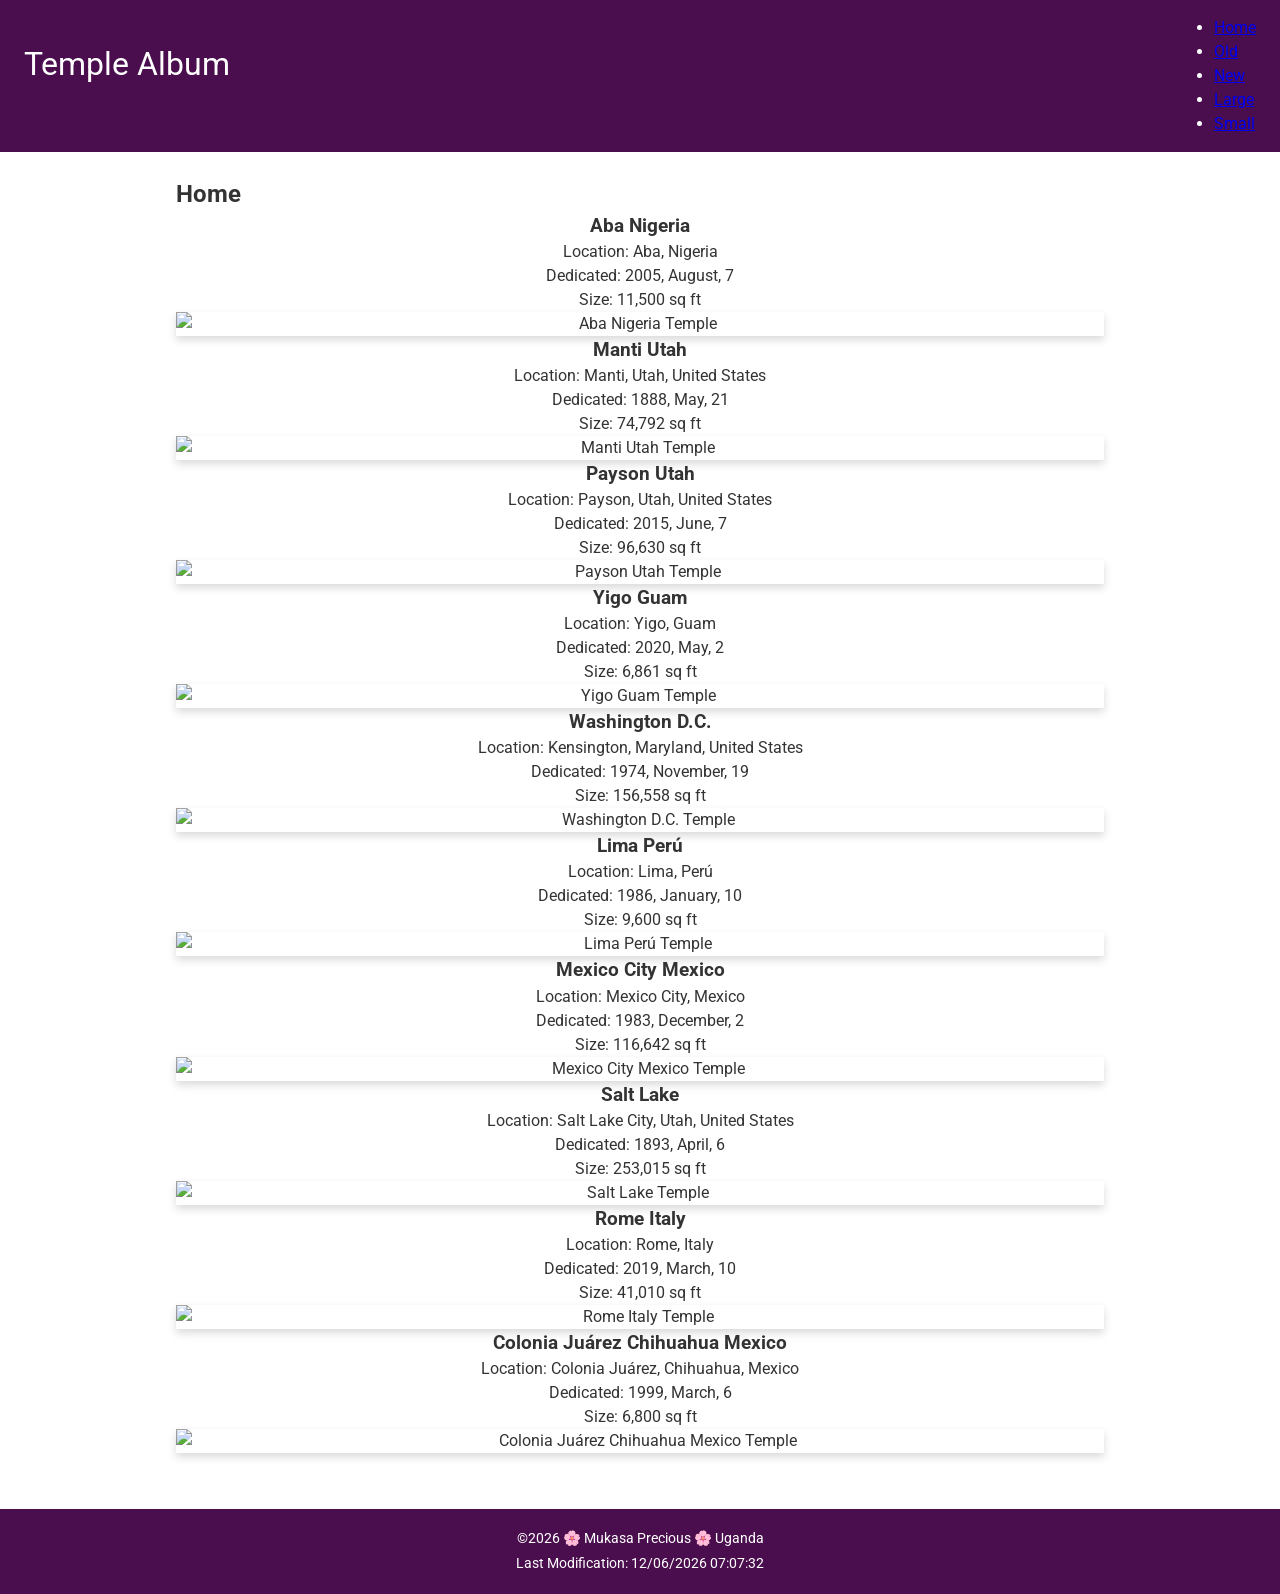
==== filtered-temples.html @ fd17bf24 "update" ====
<!DOCTYPE html>
<html lang="en">
<head>
    <meta charset="UTF-8">
    <meta name="viewport" content="width=device-width, initial-scale=1.0">
    <title>WDD 131 - Filtered Temple Album - Mukasa Precious Serumaga</title>
    <meta name="description" content="WDD 131 Dynamic Web Fundamentals - Week 04 Filtered Temples Assignment">
    <meta name="author" content="Mukasa Precious Serumaga">
    <!-- Google Fonts -->
    <link rel="preconnect" href="https://fonts.googleapis.com">
    <link rel="preconnect" href="https://fonts.gstatic.com" crossorigin>
    <link href="https://fonts.googleapis.com/css2?family=Roboto:wght@400;500;700&display=swap" rel="stylesheet">
    <!-- Stylesheet -->
    <link rel="stylesheet" href="styles/filtered-temples.css">
    <!-- Script -->
    <script src="scripts/filtered-temples.js" defer></script>
</head>
<body>
    <header>
        <h1>Temple Album</h1>
        <nav>
            <ul class="navigation">
                <li><a href="#" id="home">Home</a></li>
                <li><a href="#" id="old">Old</a></li>
                <li><a href="#" id="new">New</a></li>
                <li><a href="#" id="large">Large</a></li>
                <li><a href="#" id="small">Small</a></li>
            </ul>
        </nav>
    </header>

    <main>
        <h2>Home</h2>
        <!-- Dynamically populated grid container -->
        <div class="res-grid"></div>
    </main>

    <footer>
        <p>&copy;<span id="currentyear"></span> 🌸 Mukasa Precious 🌸 Uganda</p>
        <p id="lastModified"></p>
    </footer>
</body>

</html>
---- styles/filtered-temples.css ----
:root {
  --primary-color: #4a0e4e;
  --secondary-color: #2b062d;
  --text-light: #ffffff;
  --text-dark: #333333;
  --bg-color: #ffffff;
  --accent-hover: #ffffff;
  --hover-text: #4a0e4e;
}

* {
  box-sizing: border-box;
  margin: 0;
  padding: 0;
}

body {
  font-family: 'Roboto', sans-serif;
  color: var(--text-dark);
  background-color: var(--bg-color);
  line-height: 1.5;
}

/* Header & Hamburger */
header {
  background-color: var(--primary-color);
  color: var(--text-light);
  display: flex;
  justify-content: space-between;
  align-items: center;
  padding: 1rem 1.5rem;
  position: relative;
}

header span {
  font-size: 1.8rem;
  font-weight: 700;
}

#menu {
  background: none;
  border: none;
  color: var(--text-light);
  font-size: 2rem;
  cursor: pointer;
  padding: 0.2rem 0.5rem;
}

#menu::before {
  content: "☰";
}

#menu.open::before {
  content: "❌";
  font-size: 1.5rem;
}

/* Navigation - Mobile Off-Canvas / Toggle */
nav.navigation {
  display: none;
  flex-direction: column;
  width: 100%;
  position: absolute;
  top: 100%;
  left: 0;
  background-color: var(--primary-color);
  z-index: 10;
}

nav.navigation.open {
  display: flex;
}

nav.navigation a {
  color: var(--text-light);
  text-decoration: none;
  padding: 1rem;
  text-align: center;
  font-size: 1.1rem;
  transition: background-color 0.3s, color 0.3s;
}

nav.navigation a:hover {
  background-color: var(--accent-hover);
  color: var(--hover-text);
}

/* Main Content */
main {
  max-width: 960px;
  margin: 0 auto;
  padding: 1.5rem 1rem;
}

h1 {
  text-align: center;
  margin-bottom: 1.5rem;
  font-weight: 400;
}

/* CSS Grid - Single Column Mobile Layout */
.grid-container {
  display: grid;
  grid-template-columns: 1fr;
  gap: 1.5rem;
}

figure {
  margin: 0;
  text-align: center;
}

figure img {
  width: 100%;
  height: auto;
  display: block;
  box-shadow: 0 4px 8px rgba(0, 0, 0, 0.15);
}

figcaption {
  margin-top: 0.5rem;
  font-size: 0.95rem;
}

/* Footer */
footer {
  background-color: var(--primary-color);
  color: var(--text-light);
  text-align: center;
  padding: 1rem;
  margin-top: 2rem;
  font-size: 0.9rem;
}

footer p {
  margin: 0.2rem 0;
}
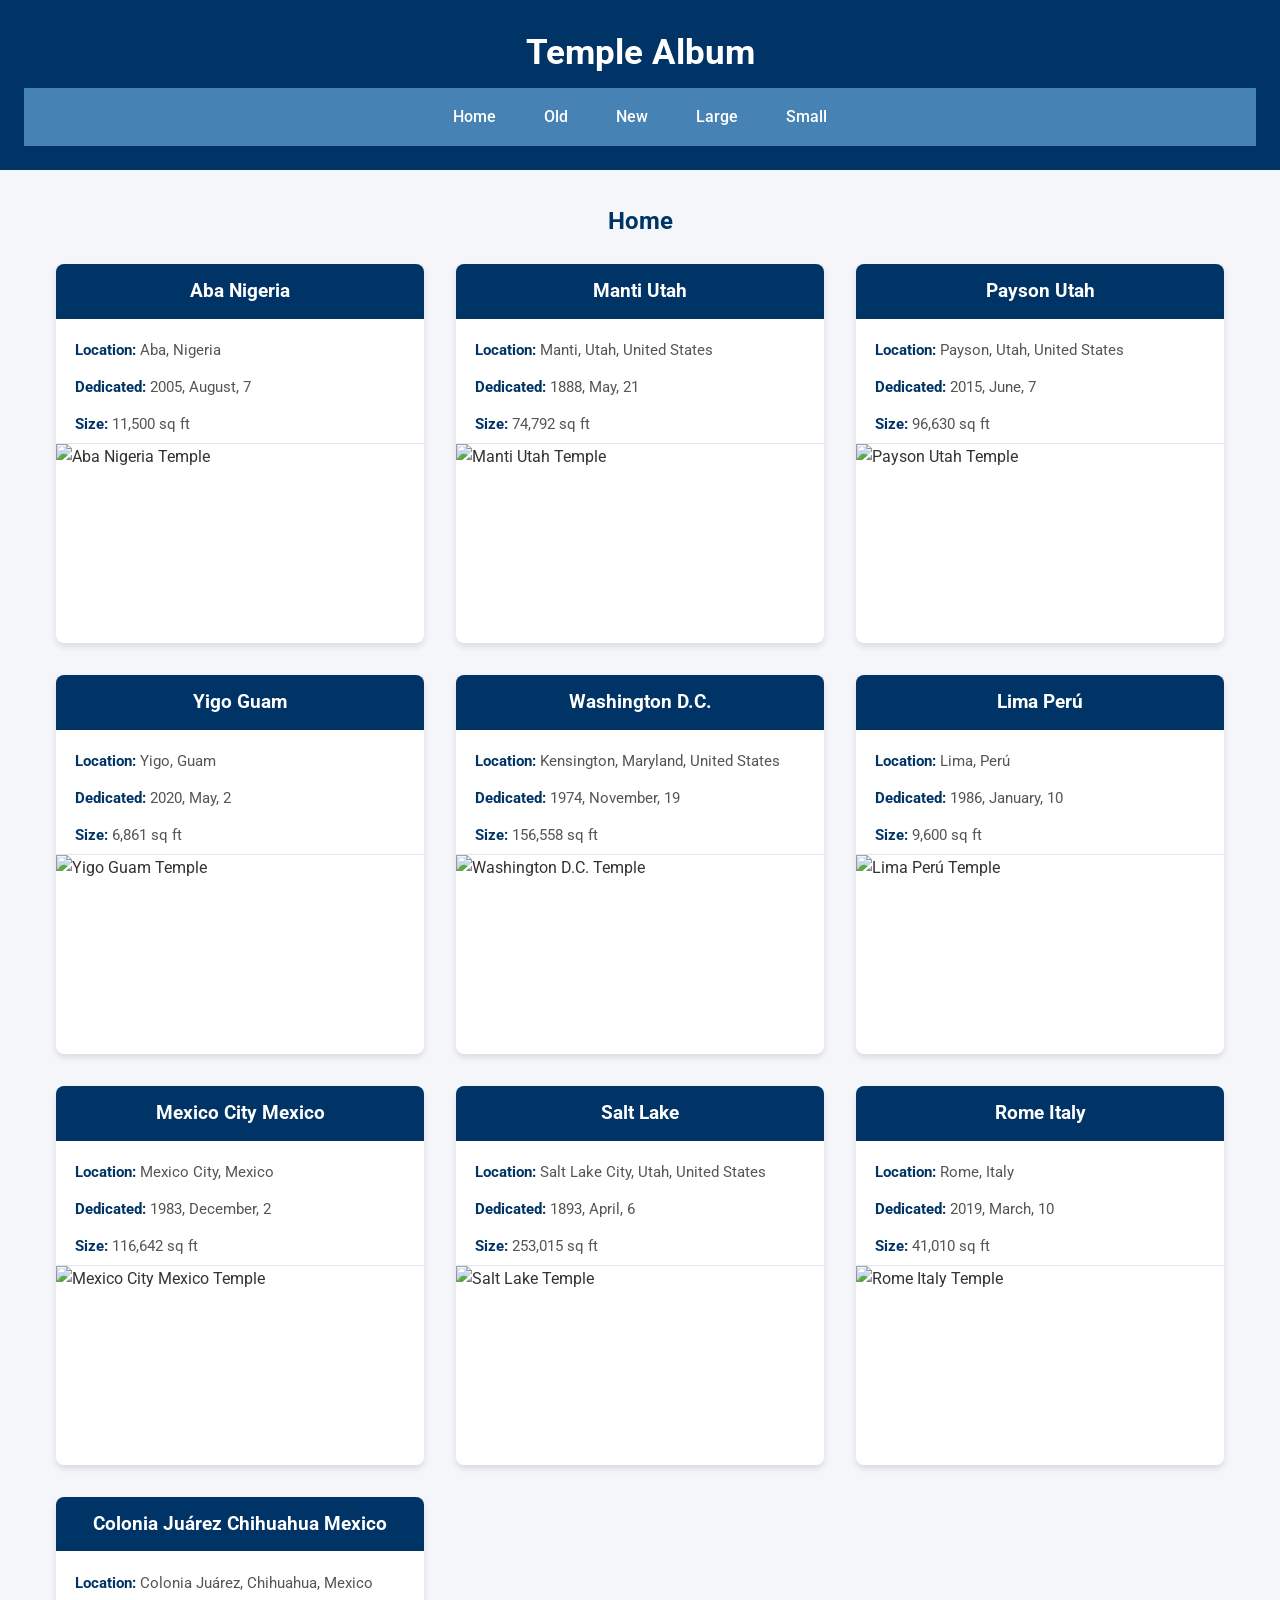
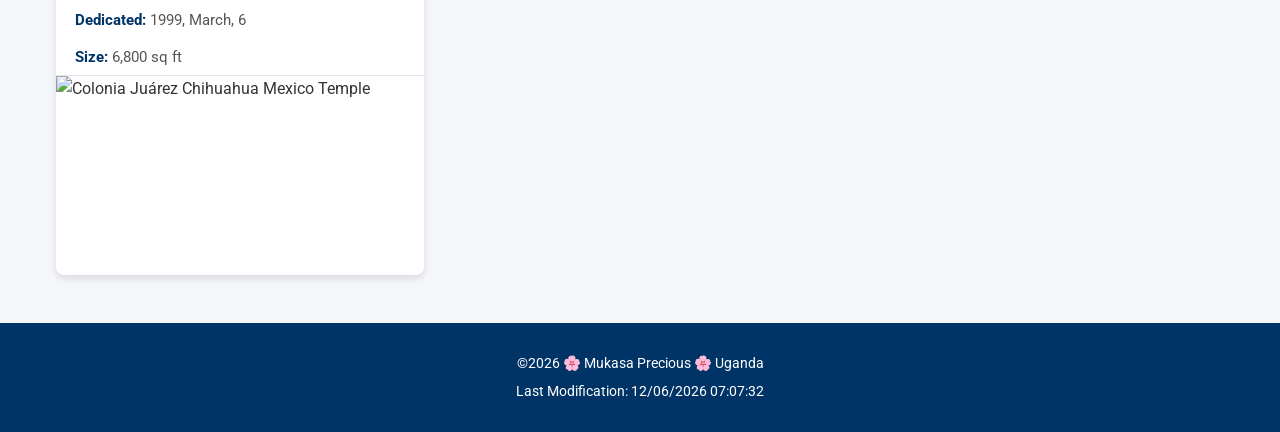
==== commit 8e5f5612: "update" ====
--- a/filtered-temples.html
+++ b/filtered-temples.html
@@ -3,9 +3,9 @@
 <head>
     <meta charset="UTF-8">
     <meta name="viewport" content="width=device-width, initial-scale=1.0">
-    <title>WDD 131 - Filtered Temple Album - Mukasa Precious Serumaga</title>
+    <title>WDD 131 - Filtered Temple Album - Mukasa Precious </title>
     <meta name="description" content="WDD 131 Dynamic Web Fundamentals - Week 04 Filtered Temples Assignment">
-    <meta name="author" content="Mukasa Precious Serumaga">
+    <meta name="author" content="Mukasa Precious ">
     <!-- Google Fonts -->
     <link rel="preconnect" href="https://fonts.googleapis.com">
     <link rel="preconnect" href="https://fonts.gstatic.com" crossorigin>
--- a/styles/filtered-temples.css
+++ b/styles/filtered-temples.css
@@ -1,11 +1,12 @@
+/* CSS Document for W04 Filtered Temples */
+
 :root {
-  --primary-color: #4a0e4e;
-  --secondary-color: #2b062d;
-  --text-light: #ffffff;
-  --text-dark: #333333;
-  --bg-color: #ffffff;
-  --accent-hover: #ffffff;
-  --hover-text: #4a0e4e;
+  --primary-color: #003366;
+  --secondary-color: #4682b4;
+  --background-color: #f4f6f9;
+  --card-bg: #ffffff;
+  --text-color: #333333;
+  --accent-color: #e2e8f0;
 }
 
 * {
@@ -15,123 +16,136 @@
 }
 
 body {
-  font-family: 'Roboto', sans-serif;
-  color: var(--text-dark);
-  background-color: var(--bg-color);
-  line-height: 1.5;
+  font-family: 'Roboto', Arial, sans-serif;
+  background-color: var(--background-color);
+  color: var(--text-color);
+  line-height: 1.6;
 }
 
-/* Header & Hamburger */
 header {
   background-color: var(--primary-color);
-  color: var(--text-light);
-  display: flex;
-  justify-content: space-between;
-  align-items: center;
-  padding: 1rem 1.5rem;
-  position: relative;
+  color: #fff;
+  padding: 1.5rem;
+  text-align: center;
 }
 
-header span {
+header h1 {
   font-size: 1.8rem;
-  font-weight: 700;
+  margin-bottom: 0.5rem;
 }
 
-#menu {
-  background: none;
-  border: none;
-  color: var(--text-light);
-  font-size: 2rem;
-  cursor: pointer;
-  padding: 0.2rem 0.5rem;
+/* Navigation Styles - Configured for audit compliance */
+nav {
+  background-color: var(--secondary-color);
+  display: flex;
+  justify-content: center;
 }
 
-#menu::before {
-  content: "☰";
+nav > ul.navigation {
+  list-style: none;
+  display: flex;
+  justify-content: center;
+  flex-wrap: wrap;
+  margin: 0;
+  padding: 0;
 }
 
-#menu.open::before {
-  content: "❌";
-  font-size: 1.5rem;
+.navigation li a {
+  display: block;
+  color: #fff;
+  padding: 1rem 1.5rem;
+  text-decoration: none;
+  font-weight: 500;
+  transition: background 0.3s ease;
 }
 
-/* Navigation - Mobile Off-Canvas / Toggle */
-nav.navigation {
-  display: none;
-  flex-direction: column;
-  width: 100%;
-  position: absolute;
-  top: 100%;
-  left: 0;
-  background-color: var(--primary-color);
-  z-index: 10;
+.navigation li a:hover {
+  background-color: rgba(0, 0, 0, 0.2);
 }
 
-nav.navigation.open {
-  display: flex;
+/* Main Content & Responsive Grid */
+main {
+  max-width: 1200px;
+  margin: 2rem auto;
+  padding: 0 1rem;
 }
 
-nav.navigation a {
-  color: var(--text-light);
-  text-decoration: none;
-  padding: 1rem;
+main h2 {
   text-align: center;
-  font-size: 1.1rem;
-  transition: background-color 0.3s, color 0.3s;
+  margin-bottom: 1.5rem;
+  color: var(--primary-color);
 }
 
-nav.navigation a:hover {
-  background-color: var(--accent-hover);
-  color: var(--hover-text);
+.res-grid {
+  display: grid;
+  grid-template-columns: repeat(auto-fit, minmax(280px, 1fr));
+  gap: 2rem;
 }
 
-/* Main Content */
-main {
-  max-width: 960px;
-  margin: 0 auto;
-  padding: 1.5rem 1rem;
+/* Temple Card Design */
+figure {
+  background-color: var(--card-bg);
+  border-radius: 8px;
+  overflow: hidden;
+  box-shadow: 0 4px 6px rgba(0, 0, 0, 0.1);
+  display: flex;
+  flex-direction: column;
+  transition: transform 0.3s ease, box-shadow 0.3s ease;
 }
 
-h1 {
-  text-align: center;
-  margin-bottom: 1.5rem;
-  font-weight: 400;
+figure:hover {
+  transform: translateY(-5px);
+  box-shadow: 0 10px 15px rgba(0, 0, 0, 0.15);
 }
 
-/* CSS Grid - Single Column Mobile Layout */
-.grid-container {
-  display: grid;
-  grid-template-columns: 1fr;
-  gap: 1.5rem;
+figure h3 {
+  background-color: var(--primary-color);
+  color: white;
+  padding: 0.75rem 1rem;
+  font-size: 1.2rem;
+  text-align: center;
 }
 
-figure {
-  margin: 0;
-  text-align: center;
+figure p {
+  padding: 0.4rem 1.2rem;
+  font-size: 0.95rem;
+  color: #555;
+}
+
+figure p:first-of-type {
+  margin-top: 0.8rem;
+}
+
+.label {
+  font-weight: bold;
+  color: var(--primary-color);
 }
 
 figure img {
   width: 100%;
-  height: auto;
-  display: block;
-  box-shadow: 0 4px 8px rgba(0, 0, 0, 0.15);
+  height: 200px;
+  object-fit: cover;
+  margin-top: auto;
+  border-top: 1px solid var(--accent-color);
 }
 
-figcaption {
-  margin-top: 0.5rem;
-  font-size: 0.95rem;
-}
-
-/* Footer */
+/* Footer Styles */
 footer {
   background-color: var(--primary-color);
-  color: var(--text-light);
+  color: white;
   text-align: center;
-  padding: 1rem;
-  margin-top: 2rem;
+  padding: 1.5rem;
+  margin-top: 3rem;
   font-size: 0.9rem;
 }
 
 footer p {
-  margin: 0.2rem 0;
+  margin: 0.3rem 0;
+}
+
+/* Media Query to satisfy audit requirement */
+@media (min-width: 768px) {
+  header h1 {
+    font-size: 2.2rem;
+  }
 }
